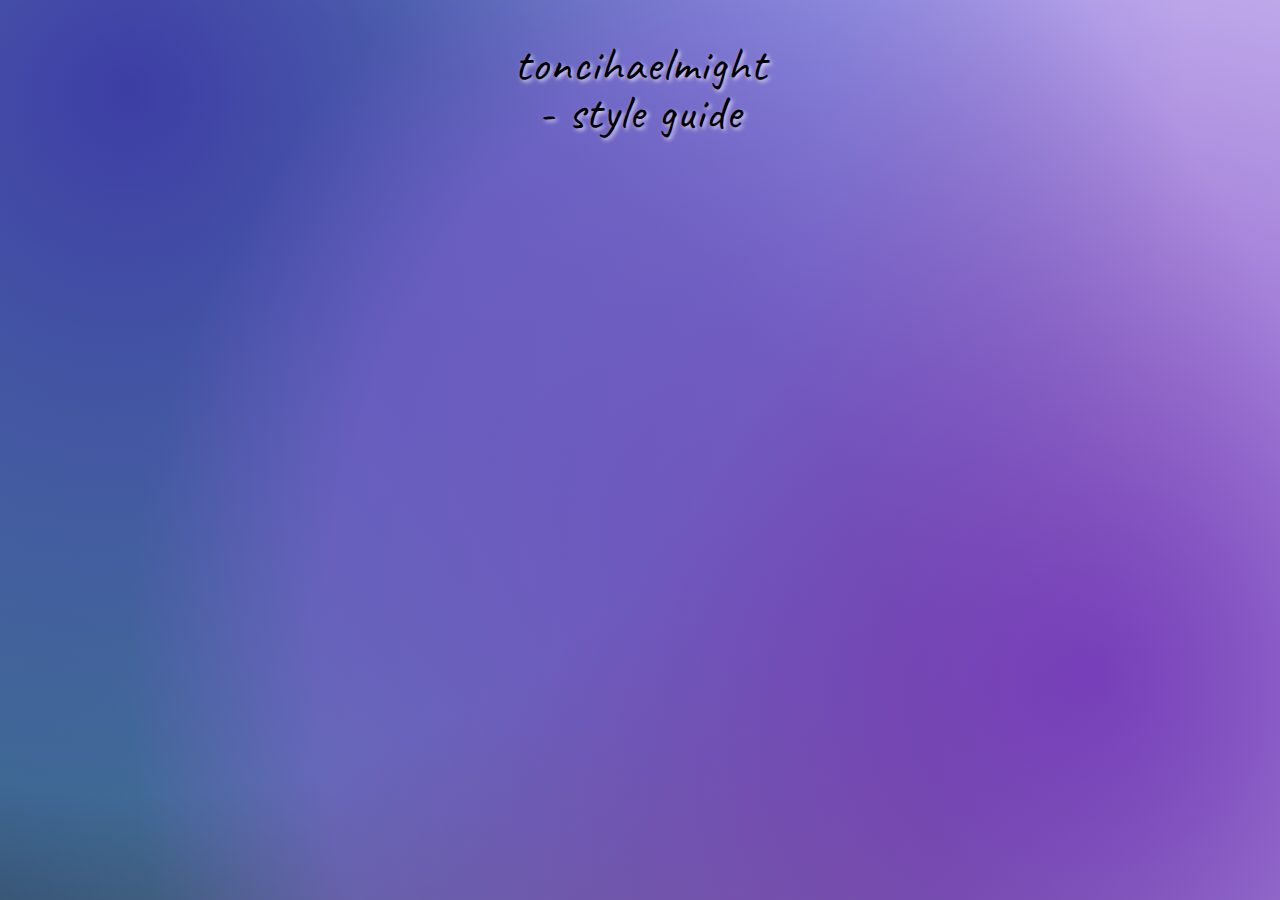
==== style-guide/index.html @ 6e50b358 "project setup" ====
<!DOCTYPE html>

<html>

<head>
    <meta charset="utf-8">
    <meta name="viewport" content="width=device-width, initial-scale=1.0">
    <title>Style Guide</title>
    <link rel="preconnect" href="https://fonts.gstatic.com">
    <link href="https://fonts.googleapis.com/css2?family=Caveat&display=swap" rel="stylesheet"> 
    <link href="../reset.css" rel="stylesheet">
    <link href="./style.css" rel="stylesheet">
</head>


<body>

    <header>
        <h1>toncihaelmight - style guide</h1>
    </header>


</body>


</html>
---- style-guide/style.css ----
html {
    height: 100%;
}

body {
    background-image: 
    radial-gradient(circle farthest-corner at 85% 75%,
    rgba(114, 51, 187, 0.9) 0%,
    rgba(148, 102, 223, 0.5) 60%,
    rgba(195, 182, 240, 0.1) 75%
    ),
    radial-gradient(circle farthest-corner at 10% 10%,
    rgba(41, 43, 163, 0.9) 0%,
    rgba(60, 154, 241, 0.5) 50%,
    rgba(145, 238, 230, 0.1) 75%
    ),
    radial-gradient(circle farthest-corner at 0% 100%,
    rgba(0, 0, 0, 0.9) 0%,
    rgba(0, 0, 0, 0.6) 60%,
    rgba(0, 0, 0, 0) 90%
    );
}


header {
    margin: 40px auto 0;
    width: 75%;
    text-align: center;
}

header > h1 {
    width: 275px;
    margin: 0 auto;
    font-size: 48px;
    font-family: Caveat, sans-serif;
    letter-spacing: 1px;
    text-shadow: 2px 2px 4px rgb(231, 218, 250);
}

header > h1:hover {
    color: rgb(244, 236, 255);
}
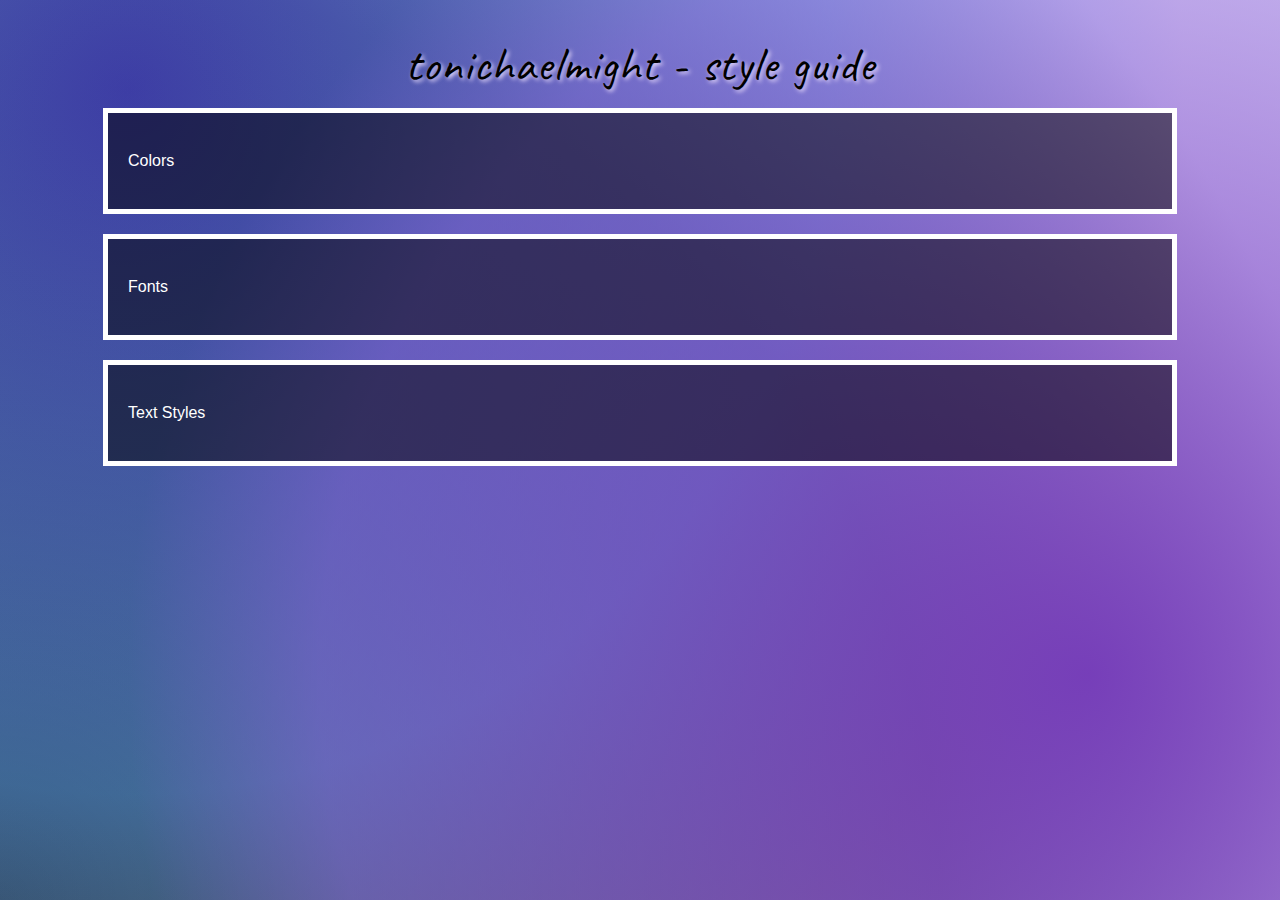
==== commit 91704de9: "fixed background finally" ====
--- a/style-guide/index.html
+++ b/style-guide/index.html
@@ -16,8 +16,32 @@
 <body>
 
     <header>
-        <h1>toncihaelmight - style guide</h1>
+        <h1>tonichaelmight - style guide</h1>
     </header>
+
+
+    <main>
+
+        <article class="colors">
+
+            <h2>Colors</h2>
+
+        </article>
+
+        <article class="fonts">
+
+            <h2>Fonts</h2>
+
+        </article>
+
+        <article class="text-styles">
+
+            <h2>Text Styles</h2>
+
+        </article>
+
+
+    </main>
 
 
 </body>
--- a/style-guide/style.css
+++ b/style-guide/style.css
@@ -24,12 +24,11 @@
 
 header {
     margin: 40px auto 0;
-    width: 75%;
+    width: 80%;
     text-align: center;
 }
 
 header > h1 {
-    width: 275px;
     margin: 0 auto;
     font-size: 48px;
     font-family: Caveat, sans-serif;
@@ -40,3 +39,17 @@
 header > h1:hover {
     color: rgb(244, 236, 255);
 }
+
+
+article {
+    width: 80%;
+    margin: 20px auto;
+    padding: 40px 20px;
+    border: 5px solid white;
+    background-color: hsla(0, 0%, 0%, 0.5);
+}
+
+article h2 {
+    color: white;
+    font-family: sans-serif;
+}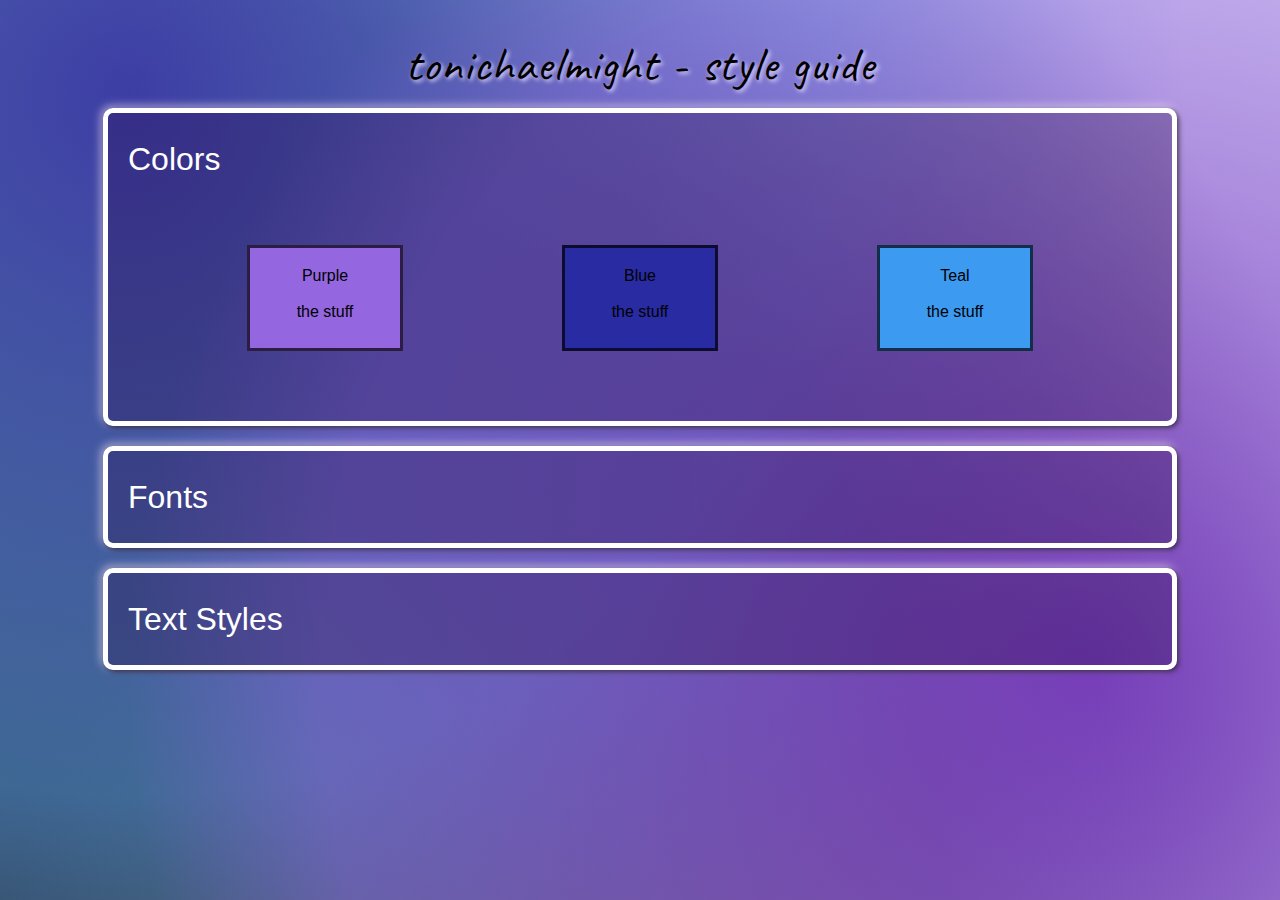
==== commit 4c49f986: "color tingz" ====
--- a/style-guide/index.html
+++ b/style-guide/index.html
@@ -26,6 +26,25 @@
 
             <h2>Colors</h2>
 
+            <div class="flex-container">
+
+                <div class="flex-item purple">
+                    <p>Purple</p>
+                    <p>the stuff</p>
+                </div>
+
+                <div class="flex-item blue">
+                    <p>Blue</p>
+                    <p>the stuff</p>
+                </div>
+
+                <div class="flex-item teal">
+                    <p>Teal</p>
+                    <p>the stuff</p>
+                </div>
+
+            </div>
+
         </article>
 
         <article class="fonts">
--- a/style-guide/style.css
+++ b/style-guide/style.css
@@ -40,16 +40,55 @@
     color: rgb(244, 236, 255);
 }
 
+main {
+    font-family: sans-serif;
+}
+
 
 article {
     width: 80%;
     margin: 20px auto;
-    padding: 40px 20px;
+    padding: 30px 20px;
     border: 5px solid white;
-    background-color: hsla(0, 0%, 0%, 0.5);
+    border-radius: 10px;
+    background-color: hsla(270, 80%, 15%, 0.3);
+    box-shadow: 2px 2px 5px hsla(270, 50%, 10%, 0.7),
+                -2px -2px 10px hsla(270, 50%, 90%, 0.7);
 }
 
 article h2 {
     color: white;
     font-family: sans-serif;
+    font-size: 32px;
+}
+
+.flex-container {
+    display: flex;
+    flex-flow: row wrap;
+    margin-top: 30px;
+    justify-content: space-evenly;
+}
+
+.flex-container .flex-item {
+    min-width: 150px;
+    height: 100px;
+    text-align: center;
+    border: 3px solid rgba(0, 0, 0, 0.7);
+    margin: 40px;
+}
+
+.flex-item p {
+    margin: 20px auto;
+}
+
+.purple {
+    background-color: rgb(148, 102, 223);
+}
+
+.blue {
+    background-color: rgb(41, 43, 163);
+}
+
+.teal {
+    background-color: rgb(60, 154, 241);
 }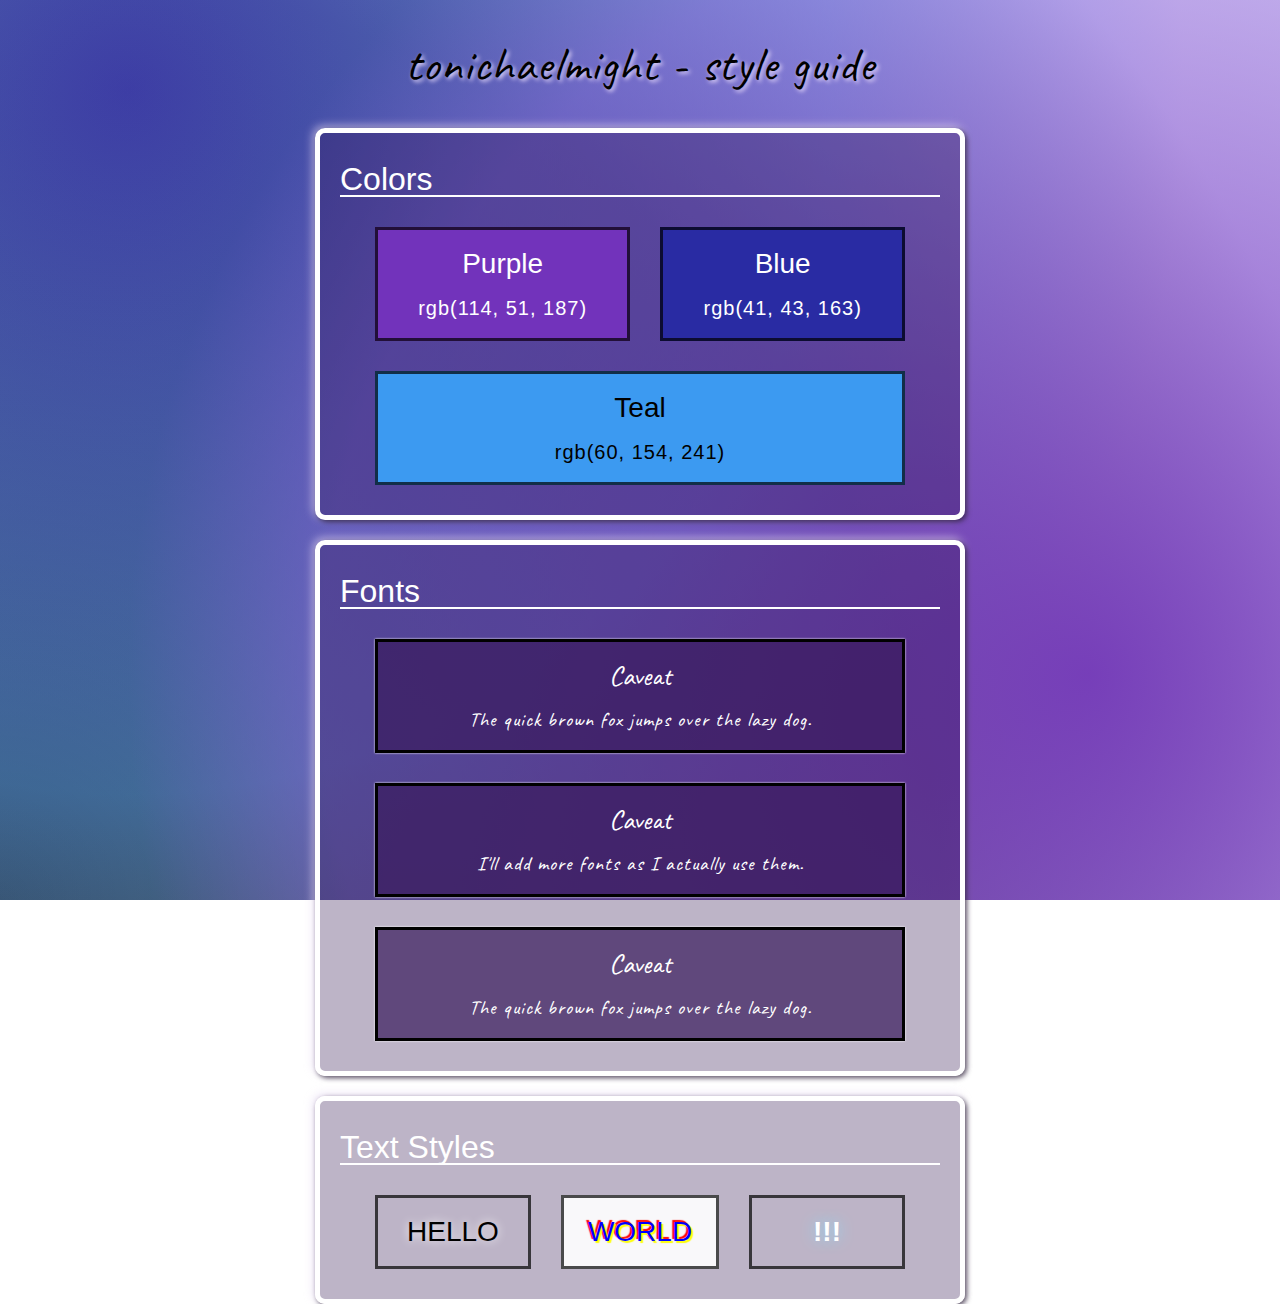
==== commit c68fe9b6: "completed basic outline" ====
--- a/style-guide/index.html
+++ b/style-guide/index.html
@@ -29,18 +29,18 @@
             <div class="flex-container">
 
                 <div class="flex-item purple">
-                    <p>Purple</p>
-                    <p>the stuff</p>
+                    <h3>Purple</h3>
+                    <p>rgb(114, 51, 187)</p>
                 </div>
 
                 <div class="flex-item blue">
-                    <p>Blue</p>
-                    <p>the stuff</p>
+                    <h3>Blue</h3>
+                    <p>rgb(41, 43, 163)</p>
                 </div>
 
                 <div class="flex-item teal">
-                    <p>Teal</p>
-                    <p>the stuff</p>
+                    <h3>Teal</h3>
+                    <p>rgb(60, 154, 241)</p>
                 </div>
 
             </div>
@@ -51,17 +51,53 @@
 
             <h2>Fonts</h2>
 
+            <div class="flex-container">
+
+                <div class="flex-item caveat">
+                    <h3>Caveat</h3>
+                    <p>The quick brown fox jumps over the lazy dog.</p>
+                </div>
+
+                <div class="flex-item caveat">
+                    <h3>Caveat</h3>
+                    <p>I'll add more fonts as I actually use them.</p>
+                </div>
+
+                <div class="flex-item caveat">
+                    <h3>Caveat</h3>
+                    <p>The quick brown fox jumps over the lazy dog.</p>
+                </div>
+
+            </div>
+
         </article>
 
         <article class="text-styles">
 
             <h2>Text Styles</h2>
 
+            <div class="flex-container">
+
+                <div class="flex-item crazy">
+                    <h3>HELLO</h3>
+                    <p></p>
+                </div>
+    
+                <div class="flex-item wild">
+                    <h3>WORLD</h3>
+                    <p></p>
+                </div>
+    
+                <div class="flex-item fergalicious">
+                    <h3>!!!</h3>
+                    <p></p>
+                </div>
+    
+            </div>
+
         </article>
 
-
     </main>
-
 
 </body>
 
--- a/style-guide/style.css
+++ b/style-guide/style.css
@@ -3,6 +3,7 @@
 }
 
 body {
+    min-height: 100%;
     background-image: 
     radial-gradient(circle farthest-corner at 85% 75%,
     rgba(114, 51, 187, 0.9) 0%,
@@ -19,11 +20,14 @@
     rgba(0, 0, 0, 0.6) 60%,
     rgba(0, 0, 0, 0) 90%
     );
+    background-repeat: no-repeat;
+    background-size: 100%;
+    background-attachment: fixed;
 }
 
 
 header {
-    margin: 40px auto 0;
+    margin: 40px auto;
     width: 80%;
     text-align: center;
 }
@@ -46,9 +50,9 @@
 
 
 article {
-    width: 80%;
+    max-width: 600px;
     margin: 20px auto;
-    padding: 30px 20px;
+    padding: 30px 20px 0;
     border: 5px solid white;
     border-radius: 10px;
     background-color: hsla(270, 80%, 15%, 0.3);
@@ -56,39 +60,96 @@
                 -2px -2px 10px hsla(270, 50%, 90%, 0.7);
 }
 
+@media only screen and (max-width: 660px) {
+    article {
+        margin: 20px 25px;
+    }
+}
+
 article h2 {
     color: white;
     font-family: sans-serif;
     font-size: 32px;
+    border-bottom: 2px double white;
 }
 
 .flex-container {
     display: flex;
     flex-flow: row wrap;
-    margin-top: 30px;
-    justify-content: space-evenly;
+    justify-content: start;
+    margin: 15px 20px;
 }
 
 .flex-container .flex-item {
     min-width: 150px;
-    height: 100px;
     text-align: center;
     border: 3px solid rgba(0, 0, 0, 0.7);
-    margin: 40px;
+    margin: 15px;
+    flex-grow: 1;
+    font-size: 20px;
+}
+
+.fonts .flex-item {
+    background-color: rgba(57, 26, 93, 0.7);
 }
 
 .flex-item p {
-    margin: 20px auto;
+    margin: 20px 15px;
+    letter-spacing: 1px;
+}
+
+.fonts p {
+    color: white;
+}
+
+.flex-item h3 {
+    margin: 20px 15px;
+    font-size: 28px;
+}
+
+.fonts h3 {
+    color: white;
 }
 
 .purple {
-    background-color: rgb(148, 102, 223);
+    background-color: rgb(114, 51, 187);
+    color: white;
 }
 
 .blue {
     background-color: rgb(41, 43, 163);
+    color: white;
 }
 
 .teal {
     background-color: rgb(60, 154, 241);
+}
+
+.fonts .flex-container .flex-item {
+    border: 3px solid black;
+    box-shadow: 0 0 2px white;;
+}
+
+.caveat {
+    font-family: Caveat;
+}
+
+.crazy h3 {
+    text-shadow: 0 0 10px white;
+}
+
+.wild {
+    background-color: rgba(255, 255, 255, 0.9);
+}
+
+.wild h3 {
+    text-shadow: 2px 2px 1px yellow,
+                 -2px -2px 1px red;
+    color: blue;
+}
+
+.fergalicious h3 {
+    font-weight: bold;
+    color: white;
+    text-shadow: 0 0 15px rgb(136, 221, 250);
 }